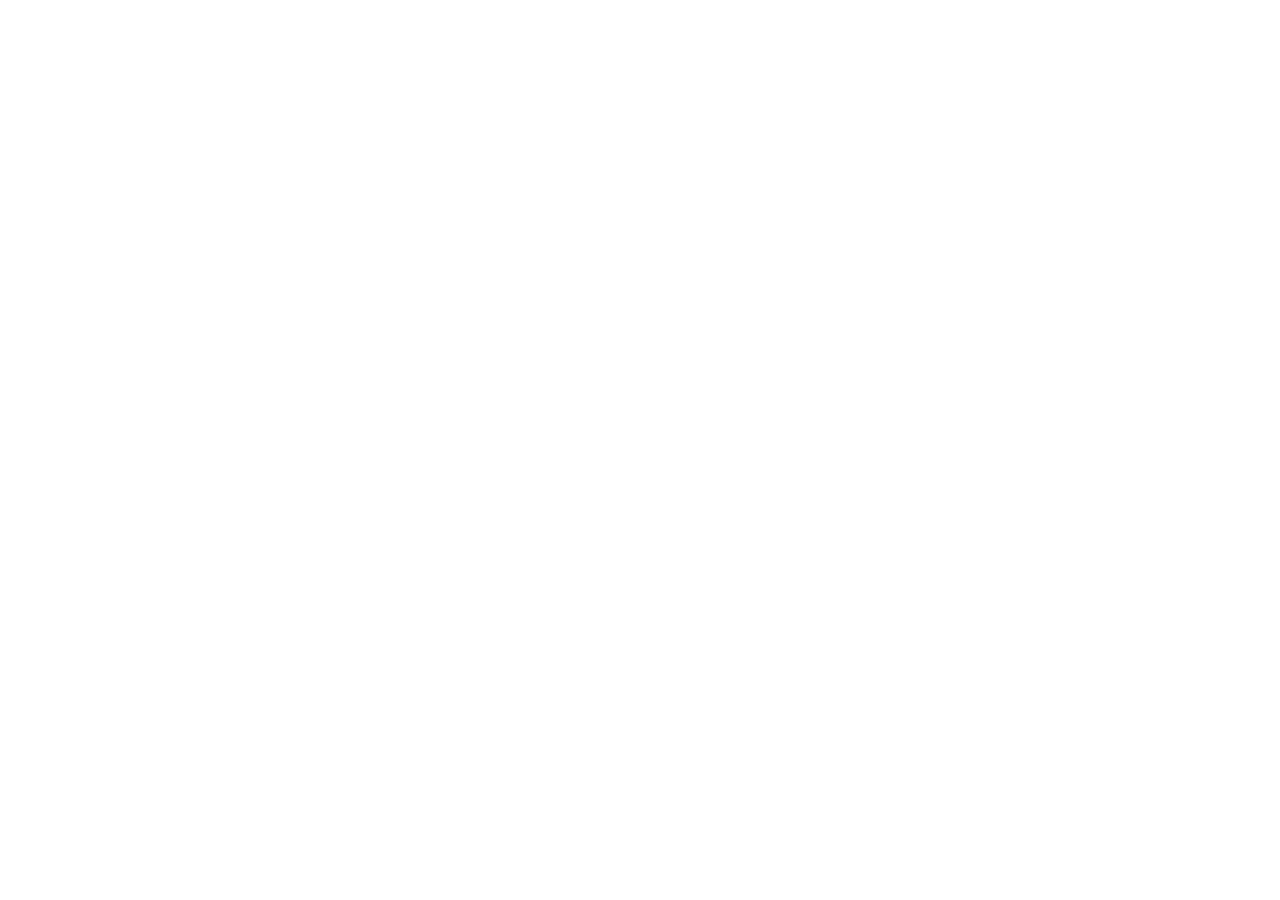
==== server/templates/aaa.html @ 8f1e6836 "api integration" ====
<!DOCTYPE html>
<html lang="en">

<head>
    <meta charset="UTF-8">
    <meta name="viewport" content="width=device-width, initial-scale=1.0">
    <title>Livestream Match Results Graphic</title>
    <script src="https://cdn.socket.io/4.5.4/socket.io.min.js"></script>

    <style>
        /* Base reset and font for livestream */
        * {
            box-sizing: border-box;
            margin: 0;
            padding: 0;
            font-family: 'Segoe UI', Roboto, Helvetica, Arial, sans-serif;
        }

        body {
            /* Transparent background for OBS/Livestream */
            background-color: transparent;
            height: 100vh;
            box-sizing: border-box;
        }

        .instant-video-replay {
            position: absolute;
            bottom: 2vw;
            padding-left: 2vw;
            height: 38px;
            width: 96vw;
            display: grid;
            grid-template-columns: 14px auto 1fr;
            gap: 2px;
        }

        /* Main Container */
        .previous-results {
            position: absolute;
            bottom: 2vw;
            width: 100vw;
            padding: 0vw 16vw 0vw 16vw;
        }

        /* Top Label: "PREVIOUS RESULTS" */
        .header-label {
            display: inline-flex;
            align-items: center;
            background-color: #043640;
            color: #A1C6CC;
            font-size: .9rem;
            text-transform: uppercase;
            letter-spacing: 1px;
            padding: 6px 10px;
            margin-bottom: 2px;
        }

        /* Main Athlete Info Header */
        .header {
            height: 62px;
            display: grid;
            grid-template-columns: 16px 1fr;
            gap: 2px;
        }

        .color {
            height: 100%;
        }

        .color.blue {
            background-color: rgb(0, 110, 255);
        }

        .color.red {
            background-color: red;
        }

        .color.green {
            background-color: #043640;
        }

        .athlete-header {
            display: flex;
            align-items: center;
            background: linear-gradient(100deg, #02102A 85%, #0B6B67 85.2%);
            color: white;
            padding: 8px 15px;
            position: relative;
        }

        .header-country-code {
            font-size: 24px;
            margin-right: 12px;
            font-weight: 400;
        }

        .header-flag {
            height: 46px;
            width: 70px;
            object-fit: cover;
            margin-right: 15px;
            border: 1px solid rgba(255, 255, 255, 0.2);
            background: white;
        }

        .header-name {
            font-size: 26px;
            font-weight: 500;
            text-transform: uppercase;
            letter-spacing: 1px;
            flex-grow: 1;
        }

        .seed {
            font-size: 14px;
            color: #8da1b5;
            margin-left: 5px;
            font-weight: normal;
        }

        .header-logo {
            height: 44px;
            width: 50px;
        }

        /* Faux Olympic Rings (SVG right side) */
        .rings-logo {
            position: absolute;
            right: 20px;
            top: 50%;
            transform: translateY(-50%);
            width: 60px;
            opacity: 0.9;
        }

        /* Individual Result Row Layout */
        .row {
            height: 38px;
            background-color: #DDECF0;
            align-items: center;
            padding: 8px 16px;
            color: #083344;
            font-size: 18px;
            font-weight: 600;
        }

        .result-row {
            display: grid;
            grid-template-columns: 34px auto 1fr auto auto auto;
            gap: 16px;
            margin-top: 2px;
        }

        /* Row Elements */
        .row-country-code {
            font-weight: 500;
        }

        .row-flag {
            width: 32px;
            height: 22px;
            object-fit: cover;
            border: 1px solid rgba(0, 0, 0, 0.1);
        }

        .row-name {
            text-transform: uppercase;
            white-space: nowrap;
            overflow: hidden;
            text-overflow: ellipsis;
            padding-right: 15px;
        }

        .row-round {
            text-align: right;
            font-weight: 500;
            color: #124B5A;
        }

        .row-score {
            text-align: center;
            letter-spacing: 1px;
        }

        .row-outcome {
            text-align: right;
            font-weight: bold;
        }

        /* Row Seed Styling */
        .row-name .seed {
            font-size: 13px;
            color: #638B95;
        }

        .hidden {
            display: none;
        }
    </style>
</head>

<body>

    <div class="previous-results hidden">
        <div class="header-label">Previous Results</div>

        <div class="header">
            <div class="color blue"></div>
            <div class="athlete-header">
                <div class="header-country-code">KOR</div>
                <img class="header-flag" src="https://flagcdn.com/w80/kr.png" alt="South Korea Flag">
                <div class="header-name">PARK Taejoon</div>
                <!-- <svg class="rings-logo" viewBox="0 0 100 45" fill="none" stroke="white" stroke-width="4">
                    <circle cx="20" cy="15" r="10"></circle>
                    <circle cx="50" cy="15" r="10"></circle>
                    <circle cx="80" cy="15" r="10"></circle>
                    <circle cx="35" cy="25" r="10"></circle>
                    <circle cx="65" cy="25" r="10"></circle>
                </svg> -->
                <img class="header-logo" src="../static/wattermark.png" alt="">
            </div>
        </div>

        <div class="results-container">
            <div class="row result-row">
                <div class="row-country-code">VEN</div>
                <img class="row-flag" src="https://flagcdn.com/w40/ve.png" alt="Venezuela Flag">
                <div class="row-name">YOHANDRI GRANADO</div>
                <div class="row-round">RD OF 16</div>
                <div class="row-score">2-0</div>
                <div class="row-outcome">101</div>
            </div>

            <div class="row result-row">
                <div class="row-country-code">FRA</div>
                <img class="row-flag" src="https://flagcdn.com/w40/fr.png" alt="France Flag">
                <div class="row-name">CYRIAN RAVET</div>
                <div class="row-round">QF</div>
                <div class="row-score">2-1</div>
                <div class="row-outcome">221</div>
            </div>

            <div class="row result-row">
                <div class="row-country-code">TUN</div>
                <img class="row-flag" src="https://flagcdn.com/w40/tn.png" alt="Tunisia Flag">
                <div class="row-name">MOHAMED KHALIL JENDOUBI</div>
                <div class="row-round">SF</div>
                <div class="row-score">2-0</div>
                <div class="row-outcome">243</div>
            </div>
        </div>
    </div>

    <div class="instant-video-replay hidden" id="ivr">
        <div class="color green"></div>
        <div class="row">Instant Video Replay</div>
        <div></div>
    </div>

    <script>
        const ivr = document.getElementById("ivr");

        const socket = io("ws://localhost:8000");  // Replace with OBS IP if needed

        socket.on("connect", () => {
            console.log("WebSocket Connect");
        });

        socket.on("udp_message", (data) => {
            console.log("aaa");
        });

        socket.on("show_ivr", (data) => {
            ivr.classList.remove("hidden");
        });

        socket.on("hide_ivr", (data) => {
            ivr.classList.add("hidden");
        });
    </script>

</body>

</html>
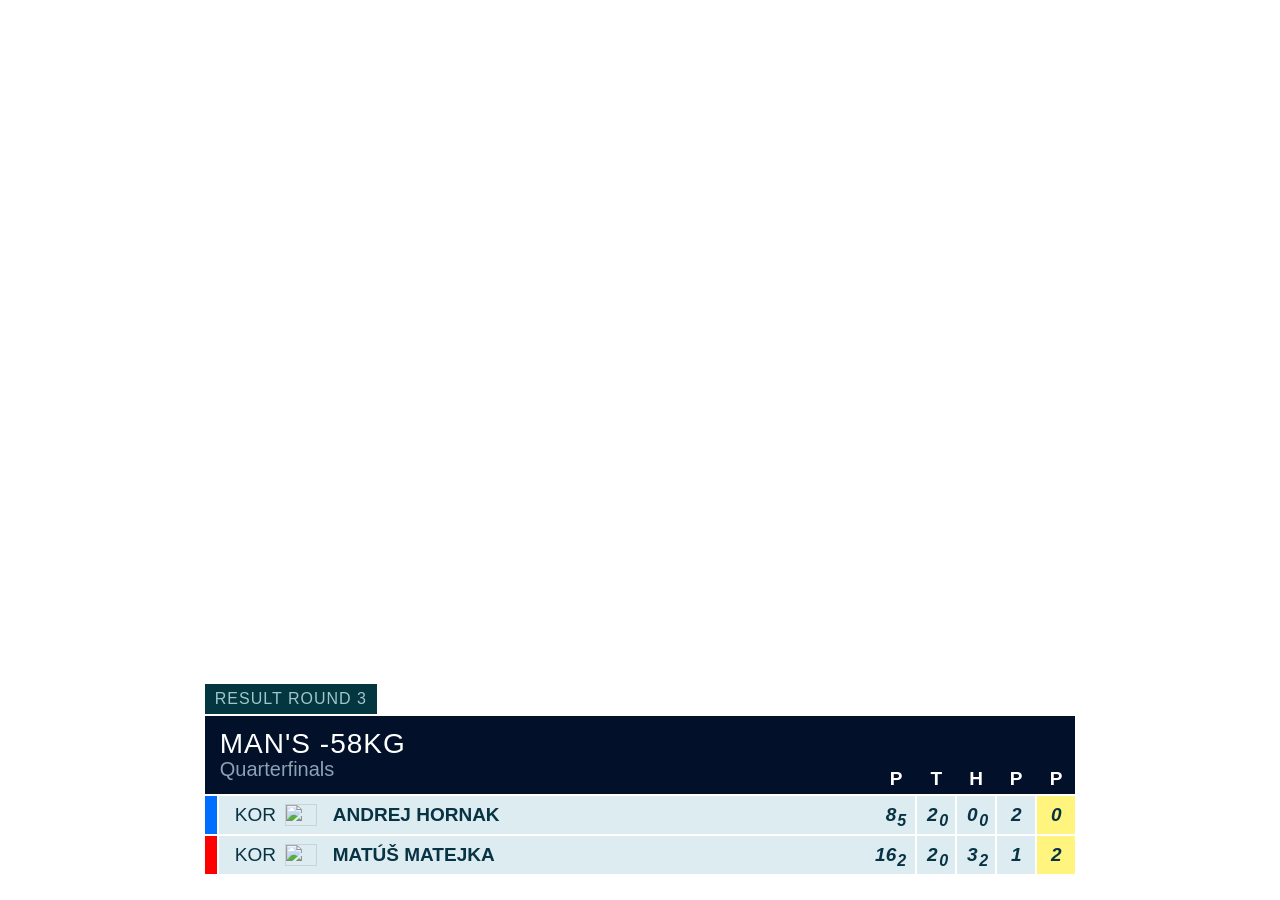
==== commit 6d7b86b9: "lazy friday" ====
--- a/server/templates/aaa.html
+++ b/server/templates/aaa.html
@@ -8,7 +8,46 @@
     <script src="https://cdn.socket.io/4.5.4/socket.io.min.js"></script>
 
     <style>
-        /* Base reset and font for livestream */
+        /* =========================================
+           1. DESIGN SYSTEM (Variables)
+           ========================================= */
+        :root {
+            /* Colors */
+            --bg-row: #DDECF0;
+            --bg-label: #043640;
+            --bg-sketch-block: #02102A;
+            /* Dark background for sketch style blocks */
+            --bg-sketch-timeout: #800000;
+            /* Dark red for timeout block */
+
+            --text-primary: #083344;
+            --text-light: #A1C6CC;
+            --text-white: #ffffff;
+            --text-muted: #8da1b5;
+            --text-seed: #638B95;
+            --text-round: #124B5A;
+
+            /* Accents */
+            --color-blue: #006eff;
+            --color-red: #ff0000;
+            --color-green: #043640;
+
+            /* Gradients & Borders */
+            --grad-header: linear-gradient(100deg, #02102A 85%, #0B6B67 85.2%);
+            --grad-round-results: linear-gradient(180deg, #02102A 70%, #0B6B67 100%);
+            --border-flag: 1px solid rgba(0, 0, 0, 0.1);
+
+            /* Layout */
+            --default-offset: 2vw;
+            --bottom-offset: var(--default-offset);
+            --top-offset: var(--default-offset);
+            --left-offset: var(--default-offset);
+            --side-padding: 16vw;
+        }
+
+        /* =========================================
+           2. BASE STYLES & UTILITIES
+           ========================================= */
         * {
             box-sizing: border-box;
             margin: 0;
@@ -17,105 +56,182 @@
         }
 
         body {
-            /* Transparent background for OBS/Livestream */
             background-color: transparent;
+            /* For OBS */
             height: 100vh;
-            box-sizing: border-box;
-        }
-
-        .instant-video-replay {
-            position: absolute;
-            bottom: 2vw;
-            padding-left: 2vw;
-            height: 38px;
+            overflow: hidden;
+        }
+
+        .hidden {
+            display: none !important;
+        }
+
+        /* Color Bar Utilities */
+        .color-bar {
+            height: 100%;
+        }
+
+        .bg-blue {
+            background-color: var(--color-blue);
+        }
+
+        .bg-red {
+            background-color: var(--color-red);
+        }
+
+        .bg-green {
+            background-color: var(--color-green);
+        }
+
+        /* Flag Styles */
+        .flag-lg {
+            height: 46px;
+            width: 70px;
+            object-fit: cover;
+            margin-right: 15px;
+            border: var(--border-flag);
+            background: white;
+        }
+
+        .flag-sm {
+            width: 32px;
+            height: 22px;
+            object-fit: cover;
+            border: var(--border-flag);
+        }
+
+        /* =========================================
+           3. GENERIC WIDGET LAYOUTS
+           ========================================= */
+
+        /* Container for bottom-centered widgets (Match Results) */
+        .widget-container {
+            position: absolute;
+            bottom: var(--bottom-offset);
+            width: 100vw;
+            max-width: 1300px;
+            left: 50%;
+            transform: translate(-50%, 0%);
+            padding: 0 var(--side-padding);
+        }
+
+        .widget-center {
+            position: absolute;
+            bottom: var(--bottom-offset);
+            width: 100vw;
+            left: 50%;
+            transform: translate(-50%, 0%);
+        }
+
+        /* Generic top-left absolute positioning (e.g., Scoreboard, IVR) */
+        .top-left {
+            position: absolute;
+            top: var(--top-offset);
+            left: var(--left-offset);
+            width: auto;
+            /* max-width: 100vw; */
+        }
+
+        /* Full width footer-style widget (original IVR) */
+        .widget-full {
+            position: absolute;
+            bottom: var(--bottom-offset);
+            left: var(--left-offset);
             width: 96vw;
+            height: 36px;
             display: grid;
             grid-template-columns: 14px auto 1fr;
             gap: 2px;
         }
 
-        /* Main Container */
-        .previous-results {
-            position: absolute;
-            bottom: 2vw;
-            width: 100vw;
-            padding: 0vw 16vw 0vw 16vw;
-        }
-
-        /* Top Label: "PREVIOUS RESULTS" */
+        /* =========================================
+           4. WIDGET COMPONENTS
+           ========================================= */
+
+        /* The header title above widgets */
         .header-label {
             display: inline-flex;
             align-items: center;
-            background-color: #043640;
-            color: #A1C6CC;
-            font-size: .9rem;
+            background-color: var(--bg-label);
+            color: var(--text-light);
+            font-size: 1rem;
             text-transform: uppercase;
             letter-spacing: 1px;
             padding: 6px 10px;
             margin-bottom: 2px;
         }
 
-        /* Main Athlete Info Header */
-        .header {
+        /* Standard Main Header Grid (Color bar + gradient info block) */
+        .header-grid {
+            position: relative;
             height: 62px;
+        }
+
+        .header-grid.with-color {
             display: grid;
             grid-template-columns: 16px 1fr;
             gap: 2px;
         }
 
-        .color {
+        .scoreboard-content .header-grid {
+            display: grid;
+            height: 36px;
+            grid-template-columns: auto auto 1fr;
+        }
+
+        .round-results .header-grid {
+            position: relative;
+            height: calc(62px + 16px);
+        }
+
+        /* Gradient Info Block content */
+        .header-content {
             height: 100%;
-        }
-
-        .color.blue {
-            background-color: rgb(0, 110, 255);
-        }
-
-        .color.red {
-            background-color: red;
-        }
-
-        .color.green {
-            background-color: #043640;
-        }
-
-        .athlete-header {
             display: flex;
             align-items: center;
-            background: linear-gradient(100deg, #02102A 85%, #0B6B67 85.2%);
-            color: white;
+            background: var(--grad-header);
+            color: var(--text-white);
             padding: 8px 15px;
             position: relative;
         }
 
-        .header-country-code {
-            font-size: 24px;
+        .round-results .header-content {
+            flex-direction: column;
+            align-items: start;
+            background: var(--bg-sketch-block);
+            color: var(--text-white);
+            padding: 12px 15px;
+            position: relative;
+        }
+
+        /* Existing component header detail classes */
+        .header-country {
+            font-size: 26px;
             margin-right: 12px;
             font-weight: 400;
         }
 
-        .header-flag {
-            height: 46px;
-            width: 70px;
-            object-fit: cover;
-            margin-right: 15px;
-            border: 1px solid rgba(255, 255, 255, 0.2);
-            background: white;
-        }
-
         .header-name {
-            font-size: 26px;
+            font-size: 28px;
             font-weight: 500;
             text-transform: uppercase;
             letter-spacing: 1px;
+        }
+
+        .header-seed {
+            font-size: 20px;
+            color: var(--text-muted);
+            margin-left: 8px;
+            margin-top: 7px;
             flex-grow: 1;
         }
 
-        .seed {
-            font-size: 14px;
-            color: #8da1b5;
-            margin-left: 5px;
-            font-weight: normal;
+        .round-results .header-seed {
+            font-size: 20px;
+            color: var(--text-muted);
+            margin-left: 0px;
+            margin-top: -2px;
+            flex-grow: 1;
         }
 
         .header-logo {
@@ -123,162 +239,600 @@
             width: 50px;
         }
 
-        /* Faux Olympic Rings (SVG right side) */
-        .rings-logo {
-            position: absolute;
-            right: 20px;
-            top: 50%;
-            transform: translateY(-50%);
-            width: 60px;
-            opacity: 0.9;
-        }
-
-        /* Individual Result Row Layout */
-        .row {
+        .header-legend {
+            position: absolute;
+            display: grid;
+            grid-template-columns: 1fr 38px 38px 38px 38px 38px;
+            gap: 2px;
+            width: 200px;
+            height: 30px;
+            right: 0px;
+            bottom: 0px;
+        }
+
+        .legend-box {
+            position: relative;
+            display: flex;
+            height: 100%;
+            width: 38px;
+            align-items: center;
+            justify-content: center;
+            color: var(--text-white);
+            font-size: 19px;
+            font-weight: 600;
+        }
+
+        .scoreboard-content .header-round {
+            font-size: 19px;
+            display: flex;
+            align-items: center;
+            justify-content: center;
+            background-color: var(--bg-label);
+            color: var(--text-white);
+            padding: 0px 10px;
+            font-weight: bold;
+        }
+
+        .scoreboard-content .header-text {
+            font-size: 19px;
+            display: flex;
+            align-items: center;
+            justify-content: center;
+            background-color: var(--bg-row);
+            color: var(--text-primary);
+            padding: 0px 10px;
+            font-weight: bold;
+        }
+
+        /* A universal data row layout */
+        .data-row {
+            position: relative;
             height: 38px;
-            background-color: #DDECF0;
+            background-color: var(--bg-row);
             align-items: center;
             padding: 8px 16px;
-            color: #083344;
-            font-size: 18px;
+            color: var(--text-primary);
+            font-size: 19px;
             font-weight: 600;
         }
 
-        .result-row {
+        /* Specific grid structure within a data row (Results) */
+        .result-grid {
             display: grid;
             grid-template-columns: 34px auto 1fr auto auto auto;
             gap: 16px;
+        }
+
+        .name-grid {
+            display: grid;
+            grid-template-columns: auto auto auto;
+            gap: 16px;
+            padding: 8px 12px;
+        }
+
+        .round-grid {
+            display: grid;
+            grid-template-columns: 34px auto 1fr auto auto auto;
+            gap: 16px;
+        }
+
+        .point-box {
+            position: relative;
+            display: block;
+            height: 38px;
+            width: 38px;
+            background-color: var(--bg-row);
+            align-items: center;
+            justify-content: center;
+            color: var(--text-primary);
+            font-size: 19px;
+            font-weight: 600;
+        }
+
+        .point-box.penalty {
+            background-color: #fff47e;
+        }
+
+        .point-box.winner {
+            background-color: var(--bg-label);
+            color: var(--text-white);
+        }
+
+        .point-box .main {
+            position: absolute;
+            top: 50%;
+            left: 50%;
+            transform: translate(-50%, -50%);
+        }
+
+        .point-box.composed .main {
+            position: absolute;
+            top: 50%;
+            left: 40%;
+            transform: translate(-50%, -50%);
+        }
+
+        .point-box .small {
+            font-size: 16px;
+            position: absolute;
+            top: 65%;
+            left: 70%;
+            transform: translate(-50%, -50%);
+        }
+
+        .data-row .main {
+            position: absolute;
+            top: 50%;
+            right: 19px;
+            text-align: end;
+            transform: translate(0%, -50%);
+        }
+
+        .data-row .small {
+            font-size: 16px;
+            position: absolute;
+            top: 65%;
+            right: 9px;
+            transform: translate(0%, -50%);
+        }
+
+        /* Wrapper that adds a color bar to a data row */
+        .row-wrapper.with-color {
+            width: 100%;
+            display: grid;
+            grid-template-columns: 12px 1fr;
+            gap: 2px;
             margin-top: 2px;
         }
 
-        /* Row Elements */
-        .row-country-code {
+        .row-wrapper.standard {
+            margin-top: 2px;
+        }
+
+        .row-wrapper.results {
+            width: 100%;
+            display: grid;
+            grid-template-columns: 12px 1fr auto auto auto auto;
+            gap: 2px;
+            margin-top: 2px;
+        }
+
+        /* Specific data element classes within a row */
+        .res-country {
             font-weight: 500;
         }
 
-        .row-flag {
-            width: 32px;
-            height: 22px;
-            object-fit: cover;
-            border: 1px solid rgba(0, 0, 0, 0.1);
-        }
-
-        .row-name {
+        .res-name {
             text-transform: uppercase;
             white-space: nowrap;
             overflow: hidden;
             text-overflow: ellipsis;
-            padding-right: 15px;
-        }
-
-        .row-round {
-            text-align: right;
+            /* padding-right: 15px; */
+        }
+
+        .res-round {
             font-weight: 500;
-            color: #124B5A;
-        }
-
-        .row-score {
+            color: var(--text-round);
+        }
+
+        .res-score {
             text-align: center;
             letter-spacing: 1px;
         }
 
-        .row-outcome {
+        .res-outcome {
             text-align: right;
             font-weight: bold;
         }
 
-        /* Row Seed Styling */
-        .row-name .seed {
+        .res-seed {
             font-size: 13px;
-            color: #638B95;
-        }
-
-        .hidden {
-            display: none;
+            color: var(--text-seed);
+        }
+
+        /* Fighter Bars Layout (Bottom overlay) */
+        .fighter-bars-layout {
+            display: flex;
+            justify-content: space-around;
+            width: 100%;
+        }
+
+        .fighter-bar {
+            width: auto;
+            min-width: 380px;
+            display: grid;
+            grid-template-columns: 8px 1fr;
+            /* Thin accent line */
+            gap: 2px;
+        }
+
+        .fighter-content {
+            display: flex;
+            align-items: center;
+            background-color: var(--bg-row);
+            height: 38px;
+            padding: 8px 16px;
+            color: var(--text-primary);
+            font-size: 19px;
+            gap: 12px;
+        }
+
+        .fighter-content .res-seed {
+            margin-left: -4px;
+            /* Pulls the seed slightly closer to the name */
         }
     </style>
 </head>
 
 <body>
 
-    <div class="previous-results hidden">
-        <div class="header-label">Previous Results</div>
-
-        <div class="header">
-            <div class="color blue"></div>
-            <div class="athlete-header">
-                <div class="header-country-code">KOR</div>
-                <img class="header-flag" src="https://flagcdn.com/w80/kr.png" alt="South Korea Flag">
-                <div class="header-name">PARK Taejoon</div>
-                <!-- <svg class="rings-logo" viewBox="0 0 100 45" fill="none" stroke="white" stroke-width="4">
-                    <circle cx="20" cy="15" r="10"></circle>
-                    <circle cx="50" cy="15" r="10"></circle>
-                    <circle cx="80" cy="15" r="10"></circle>
-                    <circle cx="35" cy="25" r="10"></circle>
-                    <circle cx="65" cy="25" r="10"></circle>
-                </svg> -->
-                <img class="header-logo" src="../static/wattermark.png" alt="">
-            </div>
-        </div>
-
-        <div class="results-container">
-            <div class="row result-row">
-                <div class="row-country-code">VEN</div>
-                <img class="row-flag" src="https://flagcdn.com/w40/ve.png" alt="Venezuela Flag">
-                <div class="row-name">YOHANDRI GRANADO</div>
-                <div class="row-round">RD OF 16</div>
-                <div class="row-score">2-0</div>
-                <div class="row-outcome">101</div>
-            </div>
-
-            <div class="row result-row">
-                <div class="row-country-code">FRA</div>
-                <img class="row-flag" src="https://flagcdn.com/w40/fr.png" alt="France Flag">
-                <div class="row-name">CYRIAN RAVET</div>
-                <div class="row-round">QF</div>
-                <div class="row-score">2-1</div>
-                <div class="row-outcome">221</div>
-            </div>
-
-            <div class="row result-row">
-                <div class="row-country-code">TUN</div>
-                <img class="row-flag" src="https://flagcdn.com/w40/tn.png" alt="Tunisia Flag">
-                <div class="row-name">MOHAMED KHALIL JENDOUBI</div>
-                <div class="row-round">SF</div>
-                <div class="row-score">2-0</div>
-                <div class="row-outcome">243</div>
-            </div>
+    <!-- Show Next Fight -->
+    <div class="top-left hidden" id="widget-scoreboard-system">
+        <div class="scoreboard-content">
+
+            <div class="header-grid">
+                <div class="header-round" id="nr-match-id">103</div>
+                <div class="header-text">Next Round</div>
+            </div>
+
+            <div class="row-wrapper with-color">
+                <div class="color-bar bg-green"></div>
+                <div class="data-row name-grid">
+                    <div class="res-name" id="nr-blue-name">Park Taejoon</div>
+                    <div class="res-round">vs</div>
+                    <div class="res-name" id="nr-red-name">Park Taejoon</div>
+                </div>
+            </div>
+
         </div>
     </div>
 
-    <div class="instant-video-replay hidden" id="ivr">
-        <div class="color green"></div>
-        <div class="row">Instant Video Replay</div>
-        <div></div>
+    <!-- Previous Fights Results -->
+    <div class="widget-container hidden" id="widget-previous-results">
+        <div class="header-label">Previous Results</div>
+
+        <div class="header-grid with-color">
+            <div class="color-bar bg-blue"></div>
+            <div class="header-content">
+                <div class="header-country">KOR</div>
+                <img class="flag-lg" src="https://flagcdn.com/w80/kr.png" alt="South Korea">
+                <div class="header-name">PARK Taejoon</div>
+                <div class="header-seed"></div>
+                <img class="header-logo" src="../static/wattermark.png" alt="Logo">
+            </div>
+        </div>
+
+        <div class="results-container">
+            <div class="row-wrapper standard">
+                <div class="data-row result-grid">
+                    <div class="res-country">VEN</div>
+                    <img class="flag-sm" src="https://flagcdn.com/w40/ve.png" alt="Venezuela">
+                    <div class="res-name">YOHANDRI GRANADO</div>
+                    <div class="res-round">RD OF 16</div>
+                    <div class="res-score">2-0</div>
+                    <div class="res-outcome">101</div>
+                </div>
+            </div>
+
+            <div class="row-wrapper standard">
+                <div class="data-row result-grid">
+                    <div class="res-country">FRA</div>
+                    <img class="flag-sm" src="https://flagcdn.com/w40/fr.png" alt="France">
+                    <div class="res-name">CYRIAN RAVET</div>
+                    <div class="res-round">QF</div>
+                    <div class="res-score">2-1</div>
+                    <div class="res-outcome">221</div>
+                </div>
+            </div>
+        </div>
     </div>
 
+    <!-- Fighter Introduction -->
+    <div class="widget-center hidden" id="widget-fighter-bars">
+        <div class="fighter-bars-layout">
+            <div class="fighter-bar">
+                <div class="color-bar bg-blue"></div>
+                <div class="fighter-content">
+                    <div class="res-country" id="fb-blue-country">KOR</div>
+                    <img class="flag-sm" id="fb-blue-flag" src="https://flagcdn.com/w40/kr.png" alt="South Korea">
+                    <div class="res-name" id="fb-blue-name">PARK TAEJOON</div>
+                </div>
+            </div>
+
+            <div class="fighter-bar">
+                <div class="color-bar bg-red"></div>
+                <div class="fighter-content">
+                    <div class="res-country" id="fb-red-country">AZE</div>
+                    <img class="flag-sm" id="fb-red-flag" src="https://flagcdn.com/w40/az.png" alt="Azerbaijan">
+                    <div class="res-name" id="fb-red-name">GASHIM MAGOMEDOV</div>
+                </div>
+            </div>
+        </div>
+    </div>
+
+    <!-- Round Results -->
+    <div class="widget-container round-results" id="widget-round-results">
+        <div class="header-label" id="rr-header">Result Round 3</div>
+
+        <div class="header-grid">
+            <div class="header-content">
+                <div class="header-name" id="rr-category">Man's -58KG</div>
+                <div class="header-seed" id="rr-title">Quarterfinals</div>
+                <div class="header-legend">
+                    <i></i>
+                    <div class="legend-box">P</div>
+                    <div class="legend-box">T</div>
+                    <div class="legend-box">H</div>
+                    <div class="legend-box">P</div>
+                    <div class="legend-box">P</div>
+                </div>
+            </div>
+        </div>
+
+        <div class="results-container">
+            <div class="row-wrapper results">
+                <div class="color-bar bg-blue"></div>
+                <div class="data-row round-grid">
+                    <div class="res-country" id="rr-blue-country">KOR</div>
+                    <img class="flag-sm" id="rr-blue-flag" src="https://flagcdn.com/w40/gr.png" alt="South Korea">
+                    <div class="res-name" id="rr-blue-name">Andrej Hornak</div>
+                    <i class="main" id="rr-blue-points">8</i>
+                    <i class="small" id="rr-blue-hits">5</i>
+                </div>
+                <div class="point-box composed">
+                    <i class="main" id="rr-blue-trunk">2</i>
+                    <i class="small" id="rr-blue-rotation-trunk">0</i>
+                </div>
+                <div class="point-box composed">
+                    <i class="main" id="rr-blue-head">0</i>
+                    <i class="small" id="rr-blue-rotation-head">0</i>
+                </div>
+                <div class="point-box"><i class="main" id="rr-blue-punch">2</i></div>
+                <div class="point-box penalty"><i class="main" id="rr-blue-penalties">0</i></div>
+            </div>
+        </div>
+        <div class="results-container">
+            <div class="row-wrapper results">
+                <div class="color-bar bg-red"></div>
+                <div class="data-row round-grid">
+                    <div class="res-country" id="rr-red-country">KOR</div>
+                    <img class="flag-sm" id="rr-red-flag" src="https://flagcdn.com/w40/sk.png" alt="South Korea">
+                    <div class="res-name" id="rr-red-name">Matúš Matejka</div>
+                    <i class="main" id="rr-red-points">16</i>
+                    <i class="small" id="rr-red-hits">2</i>
+                </div>
+                <div class="point-box composed">
+                    <i class="main" id="rr-red-trunk">2</i>
+                    <i class="small" id="rr-red-rotation-trunk">0</i>
+                </div>
+                <div class="point-box composed">
+                    <i class="main" id="rr-red-head">3</i>
+                    <i class="small" id="rr-red-rotation-head">2</i>
+                </div>
+                <div class="point-box"><i class="main" id="rr-red-punch">1</i></div>
+                <div class="point-box penalty"><i class="main" id="rr-red-penalties">2</i></div>
+            </div>
+        </div>
+    </div>
+
+    <!-- Show Winner -->
+    <div class="widget-container hidden" id="widget-winner">
+        <div class="header-label" id="win-header">101 Man's -58kg</div>
+
+        <div class="header-grid">
+            <div class="header-content">
+                <div class="header-name">Winner</div>
+                <div class="header-seed" id="win-title">Quarterfinals</div>
+                <img class="header-logo" src="../static/wattermark.png" alt="Logo">
+            </div>
+        </div>
+
+        <div class="results-container">
+            <div class="row-wrapper with-color">
+                <div class="color-bar bg-blue" id="win-color"></div>
+                <div class="data-row result-grid">
+                    <div class="res-country" id="win-country">KOR</div>
+                    <img class="flag-sm" id="win-flag" src="https://flagcdn.com/w40/kr.png" alt="South Korea">
+                    <div class="res-name" id="win-name">Park Taejoon</div>
+                    <div class="res-round">WINNER</div>
+                    <div class="res-score">2-0</div>
+                    <div class="res-outcome">101</div>
+                </div>
+            </div>
+        </div>
+    </div>
+
+    <div class="widget-full hidden" id="widget-ivr">
+        <div class="color-bar bg-green"></div>
+        <div class="data-row">Instant Video Replay</div>
+    </div>
+
     <script>
-        const ivr = document.getElementById("ivr");
-
-        const socket = io("ws://localhost:8000");  // Replace with OBS IP if needed
+        // --- Core Widget Management ---
+        function toggleWidget(widgetId, show) {
+            const widget = document.getElementById(widgetId);
+            if (widget) {
+                show ? widget.classList.remove("hidden") : widget.classList.add("hidden");
+            }
+        }
+
+        // --- DOM Manipulation Helpers ---
+        // Safely updates text content if the element exists
+        function updateText(elementId, text) {
+            const el = document.getElementById(elementId);
+            if (el && text !== undefined && text !== null) {
+                el.innerText = text;
+            }
+        }
+
+        // Safely updates image sources (for flags)
+        function updateImage(elementId, flagCode) {
+            const el = document.getElementById(elementId);
+            // Assuming flagCode is an alpha2 code like "kr" or "sk"
+            if (el && flagCode && flagCode !== "un") {
+                el.src = `https://flagcdn.com/w80/${flagCode}.png`;
+            }
+        }
+
+        function updateColor(elementId, color) {
+            const el = document.getElementById(elementId);
+            // Assuming flagCode is an alpha2 code like "kr" or "sk"
+            if (color == "blue") {
+                el.classList.remove("bg-red")
+                el.classList.add("bg-blue")
+            } else if (color == "red") {
+                el.classList.remove("bg-blue")
+                el.classList.add("bg-red")
+            }
+        }
+
+        // --- Specific Widget Updaters ---
+        // Break your updates into logical blocks so it's easy to read and maintain
+        function updateNextRoundWidget(data) {
+            updateText("nr-match-id", data.id);
+            updateText("nr-blue-name", data.blue_name);
+            updateText("nr-red-name", data.red_name);
+        }
+
+        function updateWinnerWidget(data) {
+            // Example: Combining ID and Category for the header
+            updateText("win-header", `${data.id} ${data.category}`);
+            updateText("win-title", `${data.title}`);
+
+            // Note: You'll need logic to determine IF blue or red won.
+            // For now, let's assume we are just filling in placeholders.
+            if (data.win == "blue") {
+                updateText("win-name", data.blue_name);
+                updateImage("win-flag", data.blue_flag2);
+                updateText("win-country", data.blue_flag3.toUpperCase());
+            } else if (data.win == "red") {
+                updateText("win-name", data.red_name);
+                updateImage("win-flag", data.red_flag2);
+                updateText("win-country", data.red_flag3.toUpperCase());
+            }
+
+            updateColor("win-color", data.win)
+        }
+
+        function updateRoundResultsWidget(data) {
+            updateText("rr-header", "RESULTS ROUND " + data.round);
+            updateText("rr-category", data.category);
+            updateText("rr-title", data.title);
+
+            // Blue Athlete
+            updateText("rr-blue-name", data.blue_name);
+            updateImage("rr-blue-flag", data.blue_flag2);
+            updateText("rr-blue-country", data.blue_flag3.toUpperCase());
+
+            updateText("rr-blue-points", data.blue_points[data.round - 1].points);
+            updateText("rr-blue-hits", data.blue_points[data.round - 1].hits);
+            updateText("rr-blue-trunk", data.blue_points[data.round - 1].trunk);
+            updateText("rr-blue-rotation-trunk", data.blue_points[data.round - 1].rotation_trunk);
+            updateText("rr-blue-head", data.blue_points[data.round - 1].head);
+            updateText("rr-blue-rotation-head", data.blue_points[data.round - 1].rotation_head);
+            updateText("rr-blue-punch", data.blue_points[data.round - 1].punch);
+            updateText("rr-blue-penalties", data.blue_points[data.round - 1].penalties);
+
+            // Red Athlete
+            updateText("rr-red-name", data.red_name);
+            updateImage("rr-red-flag", data.red_flag2);
+            updateText("rr-red-country", data.red_flag3.toUpperCase());
+
+            updateText("rr-red-points", data.red_points[data.round - 1].points);
+            updateText("rr-red-hits", data.red_points[data.round - 1].hits);
+            updateText("rr-red-trunk", data.red_points[data.round - 1].trunk);
+            updateText("rr-red-rotation-trunk", data.red_points[data.round - 1].rotation_trunk);
+            updateText("rr-red-head", data.red_points[data.round - 1].head);
+            updateText("rr-red-rotation-head", data.red_points[data.round - 1].rotation_head);
+            updateText("rr-red-punch", data.red_points[data.round - 1].punch);
+            updateText("rr-red-penalties", data.red_points[data.round - 1].penalties);
+
+            // You can expand this to map through data.blue_points array to update point boxes
+        }
+
+        function updateFighterBarsWidget(data) {
+            // Blue Athlete
+            updateText("fb-blue-name", data.blue_name);
+            updateImage("fb-blue-flag", data.blue_flag2);
+            if (data.blue_flag3) updateText("fb-blue-country", data.blue_flag3.toUpperCase());
+            updateText("fb-blue-seed", data.blue_seed ? `(${data.blue_seed})` : "");
+
+            // Red Athlete
+            updateText("fb-red-name", data.red_name);
+            updateImage("fb-red-flag", data.red_flag2);
+            if (data.red_flag3) updateText("fb-red-country", data.red_flag3.toUpperCase());
+            updateText("fb-red-seed", data.red_seed ? `(${data.red_seed})` : "");
+        }
+
+        // --- Main Data Dispatcher ---
+        function handleDataUpdate(payload) {
+            // In Python, you emit: {"event": "update", "data": self.data}
+            // So we need to access payload.data
+            const data = payload.data;
+            if (!data) return;
+
+            // Call individual updaters
+            updateNextRoundWidget(data);
+            updateWinnerWidget(data);
+            updateRoundResultsWidget(data);
+            updateFighterBarsWidget(data);
+
+            console.log("UI Updated with match ID:", data.id);
+        }
+
+        function resetWidgets(payload) {
+            console.log(payload)
+            const data = payload.data;
+            if (!data) {
+                toggleWidget("widget-scoreboard-system", false)
+                toggleWidget("widget-ivr", false)
+                toggleWidget("widget-round-results", false)
+                toggleWidget("widget-winner", false)
+                toggleWidget("widget-fighter-bars")
+            } else {
+                data.forEach(element => {
+                    toggleWidget(element, false)
+                });
+            }
+
+        }
+
+        // --- Socket Connection & Listeners ---
+        const socket = io("ws://localhost:8000");
 
         socket.on("connect", () => {
-            console.log("WebSocket Connect");
+            console.log("WebSocket Connected");
         });
 
-        socket.on("udp_message", (data) => {
-            console.log("aaa");
+        // Display Listeners
+        socket.on("show_next_round", () => toggleWidget("widget-scoreboard-system", true));
+        socket.on("hide_next_round", () => toggleWidget("widget-scoreboard-system", false));
+
+        socket.on("show_ivr", () => toggleWidget("widget-ivr", true));
+        socket.on("hide_ivr", () => toggleWidget("widget-ivr", false));
+
+        socket.on("show_fighter_bars", () => toggleWidget("widget-fighter-bars", true));
+        socket.on("hide_fighter_bars", () => toggleWidget("widget-fighter-bars", false));
+
+        socket.on("show_round_results", () => toggleWidget("widget-round-results", true));
+        socket.on("hide_round_results", () => toggleWidget("widget-round-results", false));
+
+        socket.on("show_win", () => toggleWidget("widget-winner", true));
+        socket.on("hide_win", () => toggleWidget("widget-winner", false));
+
+        socket.on("reset_widgets", (payload) => {
+            if (payload.event === "reset") {
+                resetWidgets(payload);
+            }
         });
 
-        socket.on("show_ivr", (data) => {
-            ivr.classList.remove("hidden");
-        });
-
-        socket.on("hide_ivr", (data) => {
-            ivr.classList.add("hidden");
+        // Data Listener
+        socket.on("listener_update", (payload) => {
+            if (payload.event === "update") {
+                handleDataUpdate(payload);
+            }
         });
     </script>
-
 </body>
 
 </html>
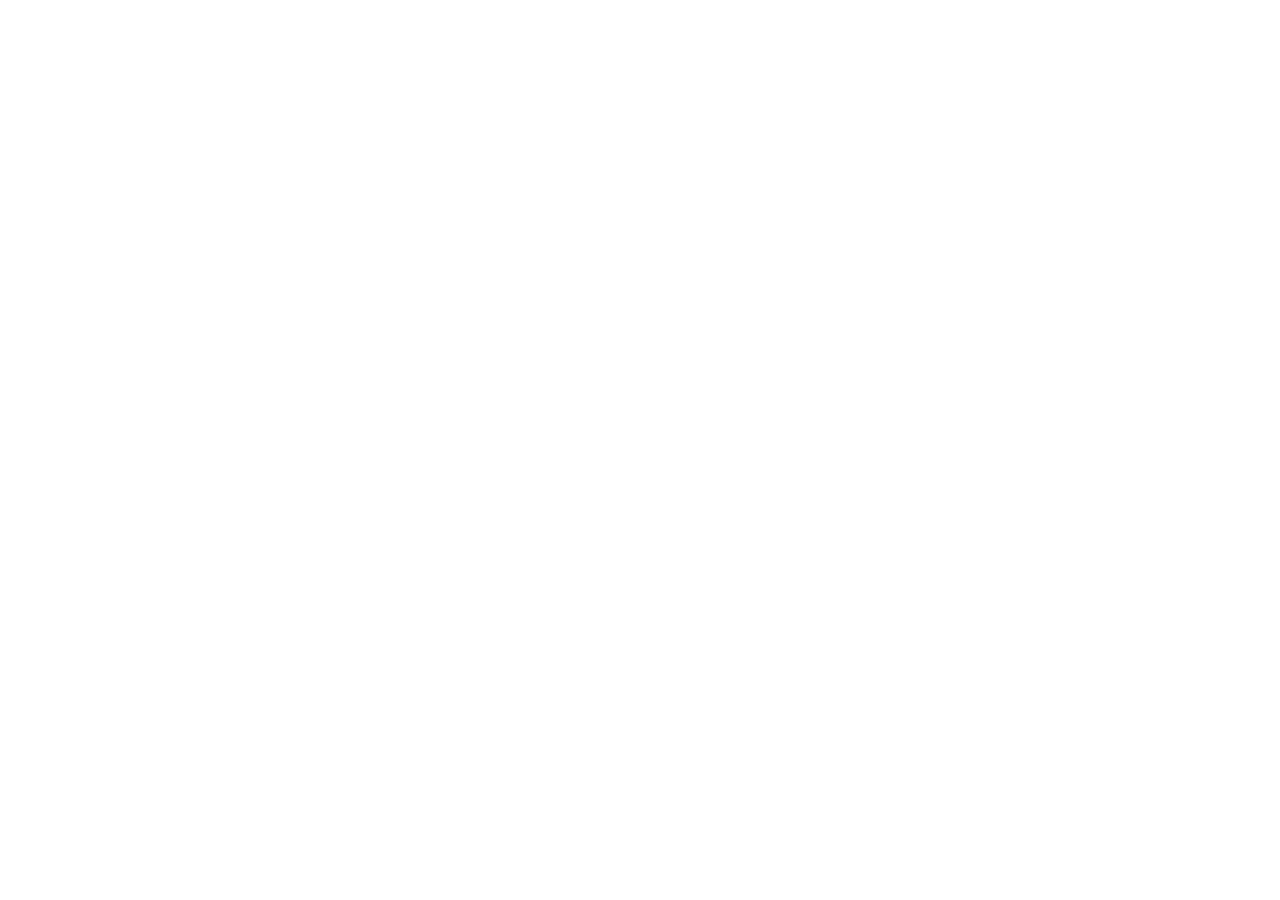
==== commit e1e72a5f: "lazy friday - fuck off" ====
--- a/server/templates/aaa.html
+++ b/server/templates/aaa.html
@@ -551,7 +551,7 @@
     </div>
 
     <!-- Round Results -->
-    <div class="widget-container round-results" id="widget-round-results">
+    <div class="widget-container round-results hidden" id="widget-round-results">
         <div class="header-label" id="rr-header">Result Round 3</div>
 
         <div class="header-grid">
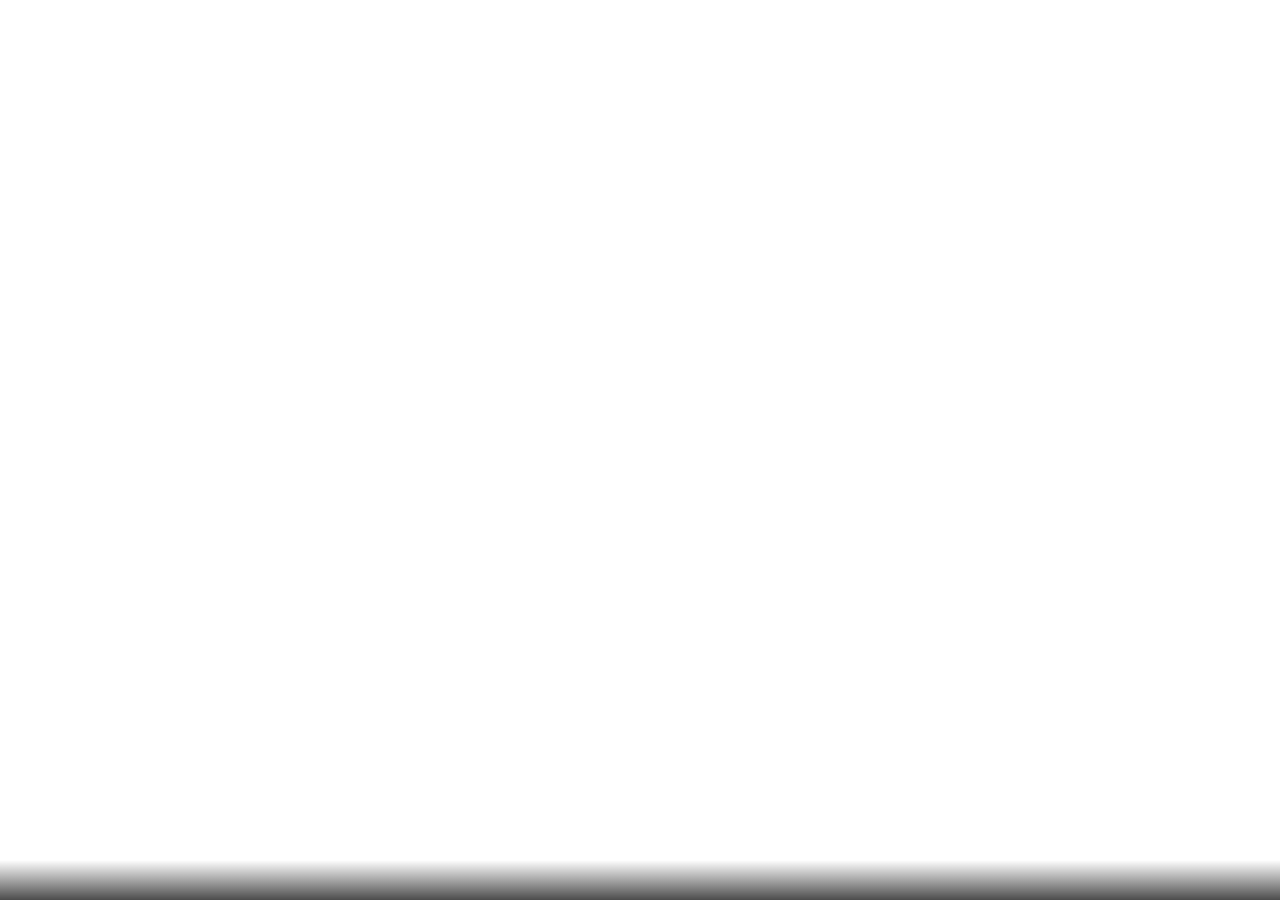
==== commit a5703c04: "ccc" ====
--- a/server/templates/aaa.html
+++ b/server/templates/aaa.html
@@ -43,6 +43,10 @@
             --top-offset: var(--default-offset);
             --left-offset: var(--default-offset);
             --side-padding: 16vw;
+
+            --ticker-height: 40px;
+            --ticker-bg: linear-gradient(to top, rgba(0, 0, 0, .7) 0%, rgba(0, 0, 0, 0.0) 100%);
+            --ticker-speed: 15s;
         }
 
         /* =========================================
@@ -461,6 +465,58 @@
             margin-left: -4px;
             /* Pulls the seed slightly closer to the name */
         }
+
+        #widget-ticker {
+            position: absolute;
+            bottom: -60px;
+            /* Start hidden below screen */
+            left: 0;
+            width: 100%;
+            height: var(--ticker-height);
+            background: var(--ticker-bg);
+            display: flex;
+            align-items: end;
+            overflow: hidden;
+            transition: bottom 0.5s cubic-bezier(0.18, 0.89, 0.32, 1.28);
+            z-index: 9999;
+            /* border-top: 2px solid var(--bg-label); */
+        }
+
+        #widget-ticker.active {
+            bottom: 0;
+            /* Rise up */
+        }
+
+        .ticker-content {
+            margin-bottom: 2px;
+            white-space: nowrap;
+            display: inline-block;
+            padding-left: 100%;
+            /* Start off-screen to the right */
+            will-change: transform;
+        }
+
+        .ticker-text {
+            color: white;
+            font-size: 20px;
+            font-weight: 600;
+            text-transform: uppercase;
+            letter-spacing: 1px;
+        }
+
+        @keyframes ticker-scroll {
+            0% {
+                transform: translateX(0);
+            }
+
+            100% {
+                transform: translateX(-100%);
+            }
+        }
+
+        .scrolling {
+            animation: ticker-scroll var(--ticker-speed) linear;
+        }
     </style>
 </head>
 
@@ -639,6 +695,14 @@
                     <div class="res-outcome">101</div>
                 </div>
             </div>
+        </div>
+    </div>
+
+    <div id="widget-ticker" class="active">
+        <div class="ticker-content scrolling" id="ticker-wrapper">
+            <span class="ticker-text" id="ticker-msg">
+                BREAKING NEWS: MATCH DELAYED DUE TO TECHNICAL DIFFICULTIES...
+            </span>
         </div>
     </div>
 
@@ -797,6 +861,62 @@
 
         }
 
+        let tickerCount = 0;
+        let maxTickerRounds = 3;
+
+        function startTicker(message, rounds = 3) {
+            const ticker = document.getElementById('widget-ticker');
+            const wrapper = document.getElementById('ticker-wrapper');
+            const text = document.getElementById('ticker-msg');
+
+            // Set content and reset counters
+            text.innerText = message;
+            tickerCount = 0;
+            maxTickerRounds = rounds;
+
+            // Show the bar (Rise animation)
+            ticker.classList.add('active');
+
+            // Start the scroll animation after a short delay
+            setTimeout(() => {
+                wrapper.classList.add('scrolling');
+            }, 500);
+
+            // Listener for when one full scroll finishes
+            wrapper.onanimationiteration = () => {
+                tickerCount++;
+                if (tickerCount >= maxTickerRounds) {
+                    stopTicker();
+                }
+            };
+
+            // Fallback for single-run mode
+            wrapper.onanimationend = () => {
+                tickerCount++;
+                if (tickerCount >= maxTickerRounds) {
+                    stopTicker();
+                } else {
+                    // Restart animation if more rounds needed
+                    wrapper.classList.remove('scrolling');
+                    void wrapper.offsetWidth; // Trigger reflow
+                    wrapper.classList.add('scrolling');
+                }
+            };
+        }
+
+        function stopTicker() {
+            const ticker = document.getElementById('widget-ticker');
+            const wrapper = document.getElementById('ticker-wrapper');
+
+            // Sink the bar
+            ticker.classList.remove('active');
+
+            // Wait for sink animation to finish before removing scroll
+            setTimeout(() => {
+                wrapper.classList.remove('scrolling');
+            }, 500);
+        }
+
         // --- Socket Connection & Listeners ---
         const socket = io("ws://localhost:8000");
 
@@ -819,6 +939,9 @@
 
         socket.on("show_win", () => toggleWidget("widget-winner", true));
         socket.on("hide_win", () => toggleWidget("widget-winner", false));
+
+        socket.on("show_ticker", (data) => { startTicker(data.message, data.count); });
+        socket.on("hide_ticker", () => { stopTicker(); });
 
         socket.on("reset_widgets", (payload) => {
             if (payload.event === "reset") {
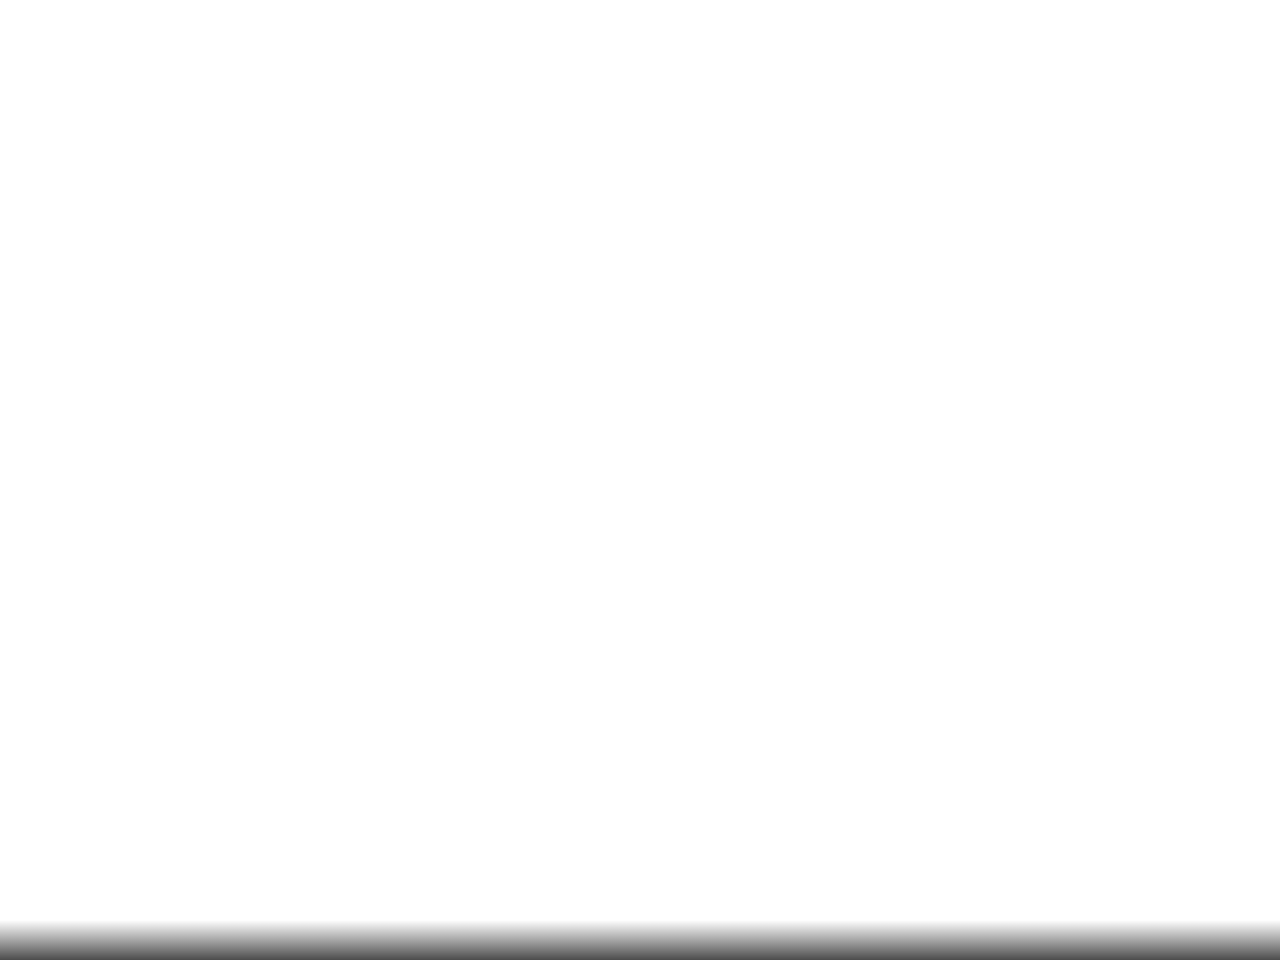
==== commit 34082c48: "newest" ====
--- a/server/templates/aaa.html
+++ b/server/templates/aaa.html
@@ -698,8 +698,8 @@
         </div>
     </div>
 
-    <div id="widget-ticker" class="active">
-        <div class="ticker-content scrolling" id="ticker-wrapper">
+    <div id="widget-ticker" class="">
+        <div class="ticker-content" id="ticker-wrapper">
             <span class="ticker-text" id="ticker-msg">
                 BREAKING NEWS: MATCH DELAYED DUE TO TECHNICAL DIFFICULTIES...
             </span>
@@ -940,7 +940,7 @@
         socket.on("show_win", () => toggleWidget("widget-winner", true));
         socket.on("hide_win", () => toggleWidget("widget-winner", false));
 
-        socket.on("show_ticker", (data) => { startTicker(data.message, data.count); });
+        socket.on("show_ticker", (data) => { startTicker(data.message, 3); });
         socket.on("hide_ticker", () => { stopTicker(); });
 
         socket.on("reset_widgets", (payload) => {
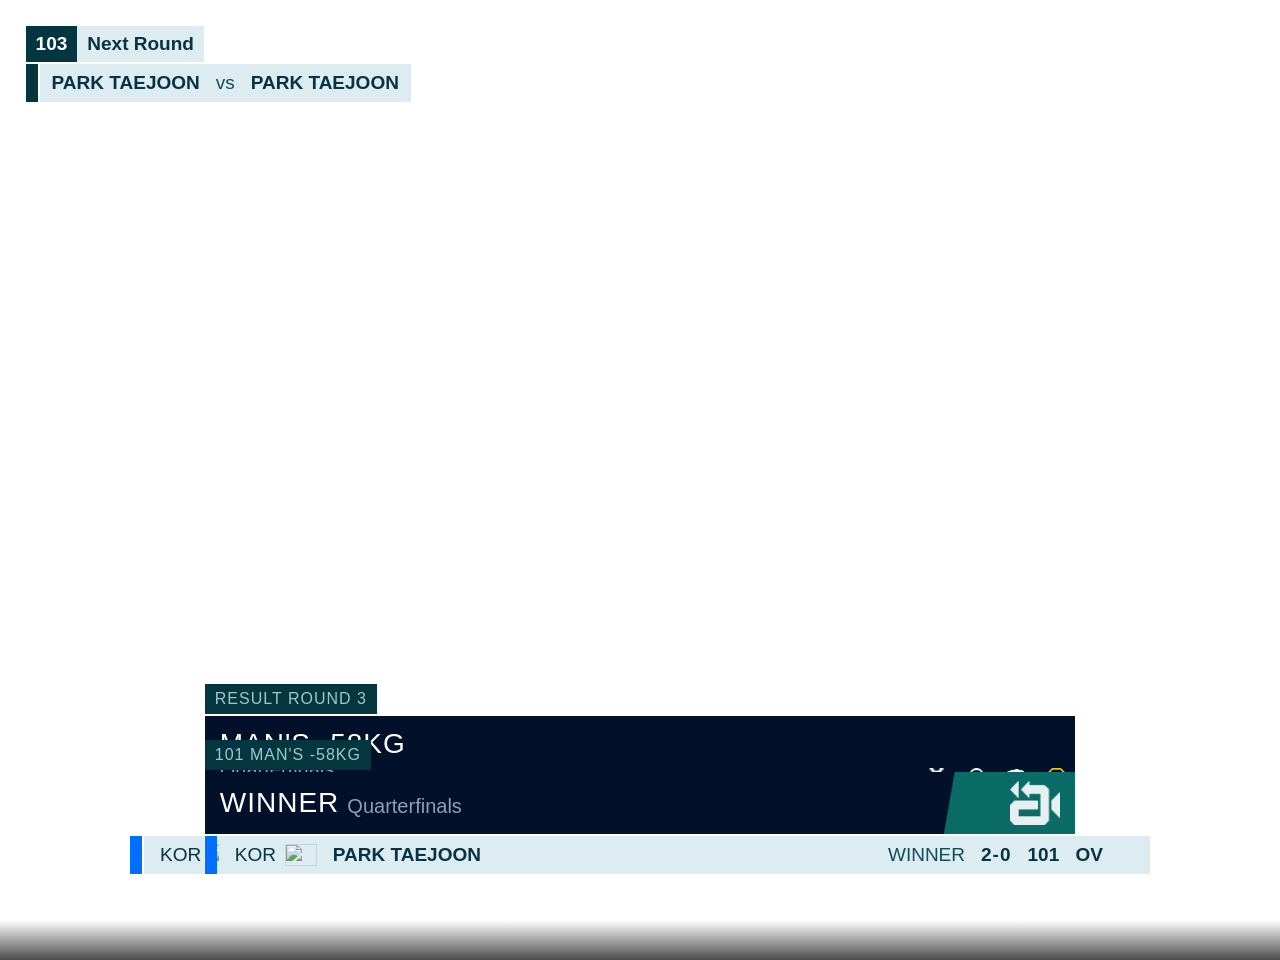
==== commit 95ef041e: "aaa" ====
--- a/server/templates/aaa.html
+++ b/server/templates/aaa.html
@@ -251,7 +251,7 @@
             width: 200px;
             height: 30px;
             right: 0px;
-            bottom: 0px;
+            bottom: 1px;
         }
 
         .legend-box {
@@ -264,6 +264,64 @@
             color: var(--text-white);
             font-size: 19px;
             font-weight: 600;
+        }
+
+        /* =========================================
+        5. ICON MASK SYSTEM
+        ========================================= */
+        .icon {
+            display: inline-block;
+            width: 22px;
+            /* Adjust size to fit nicely in your 38px boxes */
+            height: 22px;
+
+            /* 1. This variable dictates the color of your white PNG! */
+            background-color: var(--text-white);
+
+            /* 2. Standard mask setup */
+            -webkit-mask-repeat: no-repeat;
+            mask-repeat: no-repeat;
+            -webkit-mask-size: contain;
+            mask-size: contain;
+            -webkit-mask-position: center;
+            mask-position: center;
+        }
+
+        /* 3. Link your individual PNG files here */
+        .icon-points {
+            -webkit-mask-image: url('icons/points.png');
+            mask-image: url('icons/points.png');
+        }
+
+        .icon-trunk {
+            width: 20px;
+            height: 20px;
+            -webkit-mask-image: url('../static/vest-icon.png');
+            mask-image: url('../static/vest-icon.png');
+        }
+
+        .icon-head {
+            width: 21px;
+            height: 21px;
+            -webkit-mask-image: url('../static/helm-icon.png');
+            mask-image: url('../static/helm-icon.png');
+        }
+
+        .icon-punch {
+            width: 20px;
+            height: 20px;
+            -webkit-mask-image: url('../static/punch-icon.png');
+            mask-image: url('../static/punch-icon.png');
+        }
+
+        /* Example of changing a specific icon's color independently */
+        .icon-penalty {
+            width: 21px;
+            height: 21px;
+            background-color: #ffcc00;
+            /* Makes just the penalty icon yellow/gold */
+            -webkit-mask-image: url('../static/penalty-icon.png');
+            mask-image: url('../static/penalty-icon.png');
         }
 
         .scoreboard-content .header-round {
@@ -445,7 +503,7 @@
             width: auto;
             min-width: 380px;
             display: grid;
-            grid-template-columns: 8px 1fr;
+            grid-template-columns: 12px 1fr;
             /* Thin accent line */
             gap: 2px;
         }
@@ -517,13 +575,238 @@
         .scrolling {
             animation: ticker-scroll var(--ticker-speed) linear;
         }
+
+        .yt-widget {
+            position: absolute;
+            bottom: 140px;
+            right: 0;
+            width: 320px;
+            transform: translateX(6px);
+            opacity: 1;
+            transition:
+                transform 0.5s cubic-bezier(0.18, 0.9, 0.3, 1.1),
+                opacity 0.4s ease;
+
+            pointer-events: auto;
+        }
+
+        .yt-widget.hidden {
+            display: block !important;
+            transform: translateX(100%);
+            opacity: 0;
+            pointer-events: none;
+        }
+
+        .yt-header-grid {
+            display: grid;
+            grid-template-columns: 12px 1fr;
+            gap: 2px;
+            margin-bottom: 2px;
+        }
+
+        .yt-color-bar {
+            background: var(--color-red);
+        }
+
+        .yt-header-content {
+            background: var(--grad-header);
+            display: flex;
+            align-items: center;
+            padding: 10px 14px;
+            gap: 10px;
+        }
+
+        .yt-logo-block {
+            display: flex;
+            align-items: center;
+            justify-content: center;
+            flex-shrink: 0;
+        }
+
+        .yt-logo-svg {
+            width: 32px;
+            height: 20px;
+        }
+
+        .yt-header-text {
+            flex: 1;
+        }
+
+        .yt-channel-name {
+            color: var(--text-white);
+            font-size: 19px;
+            font-weight: 600;
+            text-transform: uppercase;
+            letter-spacing: 0.8px;
+            line-height: 1.1;
+        }
+
+        .yt-channel-sub {
+            color: var(--text-light);
+            font-size: 11px;
+            letter-spacing: 0.5px;
+            margin-top: 1px;
+        }
+
+        .vr-container {
+            position: absolute;
+            display: inline-flex;
+            height: 60px;
+            /* box-shadow: 0 4px 15px rgba(0, 0, 0, 0.5); */
+            user-select: none;
+            gap: 2px;
+
+            bottom: 70px;
+            left: 50%;
+            transform: translate(-50%, 0%);
+        }
+
+        .vr-badge {
+            position: relative;
+            background-color: #FFA000;
+            width: 65px;
+            display: flex;
+            align-items: center;
+            justify-content: center;
+        }
+
+        .badge-text {
+            color: #FFFFFF;
+            font-size: 24px;
+            font-weight: 700;
+        }
+
+        .vr-content {
+            display: flex;
+            flex-direction: column;
+            min-width: 280px;
+            gap: 2px;
+        }
+
+        .content-header {
+            background-color: var(--bg-sketch-block);
+            color: #FFFFFF;
+            font-size: 19px;
+            font-weight: 700;
+            padding: 2px 16px 0 16px;
+            height: 42px;
+            display: flex;
+            align-items: center;
+        }
+
+        .content-sub {
+            position: relative;
+            background-color: var(--bg-row);
+            font-size: 15px;
+            font-weight: 500;
+            letter-spacing: 0.5px;
+            padding: 0 16px;
+            height: 28px;
+            display: flex;
+            align-items: center;
+        }
+
+        /* Keep display:none from firing during animation */
+        .vr-container.vr-animating {
+            display: inline-flex !important;
+        }
+
+        /* Add overflow:hidden to your existing .vr-content rule */
+        .vr-content {
+            overflow: hidden;
+            /* ...rest of your existing props */
+        }
+
+        @keyframes vr-rise {
+            0% {
+                transform: translate(0%, 140px);
+                opacity: 0;
+            }
+
+            20% {
+                transform: translate(0%, 0);
+                opacity: 1;
+            }
+
+            100% {
+                transform: translate(-50%, 0);
+                opacity: 1;
+            }
+        }
+
+        @keyframes vr-content-expand {
+            from {
+                max-width: 0;
+            }
+
+            to {
+                max-width: 400px;
+            }
+        }
+
+        @keyframes vr-header-slide {
+            from {
+                opacity: 0;
+                transform: translateX(-16px);
+            }
+
+            to {
+                opacity: 1;
+                transform: translateX(0);
+            }
+        }
+
+        @keyframes vr-sub-slide {
+            from {
+                opacity: 0;
+                transform: translateX(-16px);
+            }
+
+            to {
+                opacity: 1;
+                transform: translateX(0);
+            }
+        }
+
+        @keyframes vr-fade-out {
+            from {
+                opacity: 1;
+                transform: translate(-50%, 0);
+            }
+
+            to {
+                opacity: 0;
+                transform: translate(-50%, 16px);
+            }
+        }
+
+        .vr-container.vr-entering {
+            animation: vr-rise 1s cubic-bezier(0.22, 1, 0.36, 1) forwards;
+        }
+
+        .vr-container.vr-entering .vr-content {
+            animation: vr-content-expand 0.45s cubic-bezier(0.22, 1, 0.36, 1) 0.42s both;
+            max-width: 0;
+        }
+
+        .vr-container.vr-entering .content-header {
+            animation: vr-header-slide 0.35s ease-out 0.60s both;
+        }
+
+        .vr-container.vr-entering .content-sub {
+            animation: vr-sub-slide 0.35s ease-out 0.72s both;
+        }
+
+        .vr-container.vr-exiting {
+            animation: vr-fade-out 0.35s ease forwards;
+        }
     </style>
 </head>
 
 <body>
 
     <!-- Show Next Fight -->
-    <div class="top-left hidden" id="widget-scoreboard-system">
+    <div class="top-left" id="widget-scoreboard-system">
         <div class="scoreboard-content">
 
             <div class="header-grid">
@@ -584,14 +867,14 @@
     </div>
 
     <!-- Fighter Introduction -->
-    <div class="widget-center hidden" id="widget-fighter-bars">
+    <div class="widget-center" id="widget-fighter-bars">
         <div class="fighter-bars-layout">
             <div class="fighter-bar">
                 <div class="color-bar bg-blue"></div>
                 <div class="fighter-content">
                     <div class="res-country" id="fb-blue-country">KOR</div>
                     <img class="flag-sm" id="fb-blue-flag" src="https://flagcdn.com/w40/kr.png" alt="South Korea">
-                    <div class="res-name" id="fb-blue-name">PARK TAEJOON</div>
+                    <div class="res-name" id="fb-blue-name" style="font-weight: bold;">PARK TAEJOON</div>
                 </div>
             </div>
 
@@ -600,14 +883,14 @@
                 <div class="fighter-content">
                     <div class="res-country" id="fb-red-country">AZE</div>
                     <img class="flag-sm" id="fb-red-flag" src="https://flagcdn.com/w40/az.png" alt="Azerbaijan">
-                    <div class="res-name" id="fb-red-name">GASHIM MAGOMEDOV</div>
+                    <div class="res-name" id="fb-red-name" style="font-weight: bold;">GASHIM MAGOMEDOV</div>
                 </div>
             </div>
         </div>
     </div>
 
     <!-- Round Results -->
-    <div class="widget-container round-results hidden" id="widget-round-results">
+    <div class="widget-container round-results" id="widget-round-results">
         <div class="header-label" id="rr-header">Result Round 3</div>
 
         <div class="header-grid">
@@ -616,11 +899,11 @@
                 <div class="header-seed" id="rr-title">Quarterfinals</div>
                 <div class="header-legend">
                     <i></i>
-                    <div class="legend-box">P</div>
-                    <div class="legend-box">T</div>
-                    <div class="legend-box">H</div>
-                    <div class="legend-box">P</div>
-                    <div class="legend-box">P</div>
+                    <div class="legend-box" title="Points"><span class="icon icon-points"></span></div>
+                    <div class="legend-box" title="Trunk"><span class="icon icon-trunk"></span></div>
+                    <div class="legend-box" title="Head"><span class="icon icon-head"></span></div>
+                    <div class="legend-box" title="Punch"><span class="icon icon-punch"></span></div>
+                    <div class="legend-box" title="Penalty"><span class="icon icon-penalty"></span></div>
                 </div>
             </div>
         </div>
@@ -672,7 +955,7 @@
     </div>
 
     <!-- Show Winner -->
-    <div class="widget-container hidden" id="widget-winner">
+    <div class="widget-container" id="widget-winner">
         <div class="header-label" id="win-header">101 Man's -58kg</div>
 
         <div class="header-grid">
@@ -706,12 +989,84 @@
         </div>
     </div>
 
-    <div class="widget-full hidden" id="widget-ivr">
+    <div class="widget-full hidden">
         <div class="color-bar bg-green"></div>
         <div class="data-row">Instant Video Replay</div>
     </div>
 
+    <div class="vr-container hidden" id="widget-ivr">
+
+        <div class="vr-badge">
+            <span class="badge-text">VR</span>
+        </div>
+
+        <div class="vr-content">
+            <div class="content-header">
+                VIDEO REPLAY REQUESTED
+            </div>
+            <div class="content-sub">
+                PENDING OFFICIAL DECISION
+            </div>
+        </div>
+
+    </div>
+
+    <div class="yt-widget hidden" id="widget-yt">
+        <div class="yt-header-grid">
+            <div class="yt-color-bar"></div>
+            <div class="yt-header-content">
+                <div class="yt-logo-block">
+                    <svg class="yt-logo-svg" viewBox="0 0 90 63" fill="none" xmlns="http://www.w3.org/2000/svg">
+                        <path
+                            d="M88.1 9.9C87.1 6.3 84.3 3.5 80.7 2.5C73.6 0.6 45 0.6 45 0.6C45 0.6 16.4 0.6 9.3 2.5C5.7 3.5 2.9 6.3 1.9 9.9C0 17 0 31.5 0 31.5C0 31.5 0 46 1.9 53.1C2.9 56.7 5.7 59.5 9.3 60.5C16.4 62.4 45 62.4 45 62.4C45 62.4 73.6 62.4 80.7 60.5C84.3 59.5 87.1 56.7 88.1 53.1C90 46 90 31.5 90 31.5C90 31.5 90 17 88.1 9.9Z"
+                            fill="#FF0000" />
+                        <path d="M36 45L59.4 31.5L36 18V45Z" fill="white" />
+                    </svg>
+                </div>
+                <div class="yt-header-text">
+                    <div class="yt-channel-name">Like & Subscribe</div>
+                    <!-- <div class="yt-channel-sub">youtube.com/@yourchannel</div> -->
+                </div>
+            </div>
+        </div>
+    </div>
+
     <script>
+        const vr = document.querySelector('#widget-ivr');
+        let vrBusy = false;
+
+        function showVR() {
+            if (vrBusy || !vr.classList.contains('hidden')) return;
+            vrBusy = true;
+            vr.classList.remove('hidden', 'vr-exiting');
+            vr.classList.add('vr-animating', 'vr-entering');
+            void vr.offsetWidth; // force reflow
+            setTimeout(() => {
+                vr.classList.remove('vr-entering', 'vr-animating');
+                vrBusy = false;
+            }, 1200);
+        }
+
+        function hideVR() {
+            if (vrBusy || vr.classList.contains('hidden')) return;
+            vrBusy = true;
+            vr.classList.remove('vr-entering');
+            vr.classList.add('vr-animating', 'vr-exiting');
+            setTimeout(() => {
+                vr.classList.remove('vr-exiting', 'vr-animating');
+                vr.classList.add('hidden');
+                vrBusy = false;
+            }, 380);
+        }
+
+        function showYT() {
+            toggleWidget("widget-yt", true)
+        }
+
+        function hideYT() {
+            toggleWidget("widget-yt", false)
+        }
+
         // --- Core Widget Management ---
         function toggleWidget(widgetId, show) {
             const widget = document.getElementById(widgetId);
@@ -849,7 +1204,7 @@
             const data = payload.data;
             if (!data) {
                 toggleWidget("widget-scoreboard-system", false)
-                toggleWidget("widget-ivr", false)
+                hideVR()
                 toggleWidget("widget-round-results", false)
                 toggleWidget("widget-winner", false)
                 toggleWidget("widget-fighter-bars")
@@ -928,8 +1283,8 @@
         socket.on("show_next_round", () => toggleWidget("widget-scoreboard-system", true));
         socket.on("hide_next_round", () => toggleWidget("widget-scoreboard-system", false));
 
-        socket.on("show_ivr", () => toggleWidget("widget-ivr", true));
-        socket.on("hide_ivr", () => toggleWidget("widget-ivr", false));
+        socket.on("show_ivr", () => showVR());
+        socket.on("hide_ivr", () => hideVR());
 
         socket.on("show_fighter_bars", () => toggleWidget("widget-fighter-bars", true));
         socket.on("hide_fighter_bars", () => toggleWidget("widget-fighter-bars", false));
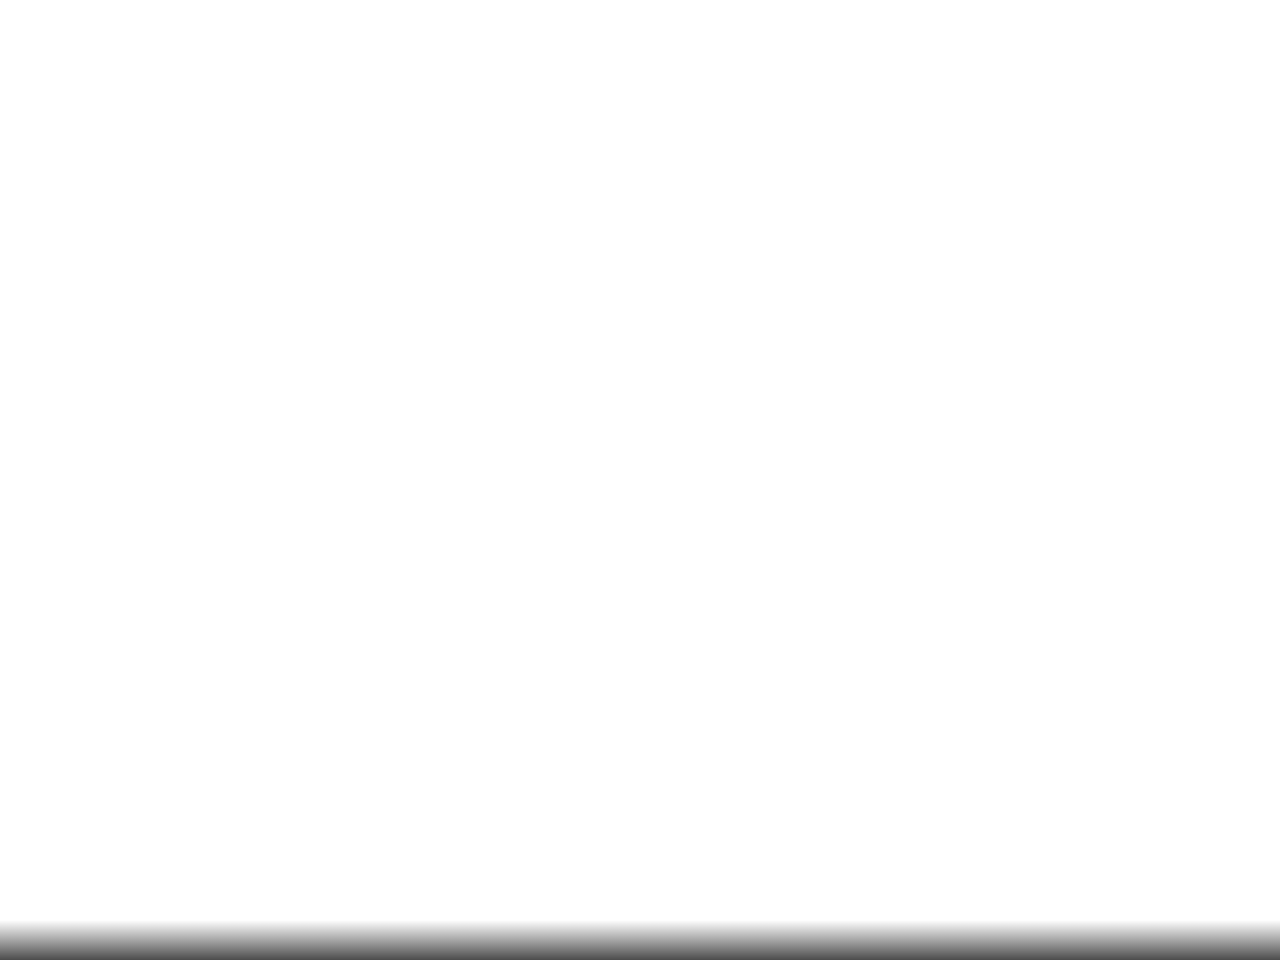
==== commit 58e32361: "aaa" ====
--- a/server/templates/aaa.html
+++ b/server/templates/aaa.html
@@ -806,7 +806,7 @@
 <body>
 
     <!-- Show Next Fight -->
-    <div class="top-left" id="widget-scoreboard-system">
+    <div class="top-left hidden" id="widget-scoreboard-system">
         <div class="scoreboard-content">
 
             <div class="header-grid">
@@ -867,7 +867,7 @@
     </div>
 
     <!-- Fighter Introduction -->
-    <div class="widget-center" id="widget-fighter-bars">
+    <div class="widget-center hidden" id="widget-fighter-bars">
         <div class="fighter-bars-layout">
             <div class="fighter-bar">
                 <div class="color-bar bg-blue"></div>
@@ -890,7 +890,7 @@
     </div>
 
     <!-- Round Results -->
-    <div class="widget-container round-results" id="widget-round-results">
+    <div class="widget-container round-results hidden" id="widget-round-results">
         <div class="header-label" id="rr-header">Result Round 3</div>
 
         <div class="header-grid">
@@ -955,7 +955,7 @@
     </div>
 
     <!-- Show Winner -->
-    <div class="widget-container" id="widget-winner">
+    <div class="widget-container hidden" id="widget-winner">
         <div class="header-label" id="win-header">101 Man's -58kg</div>
 
         <div class="header-grid">
